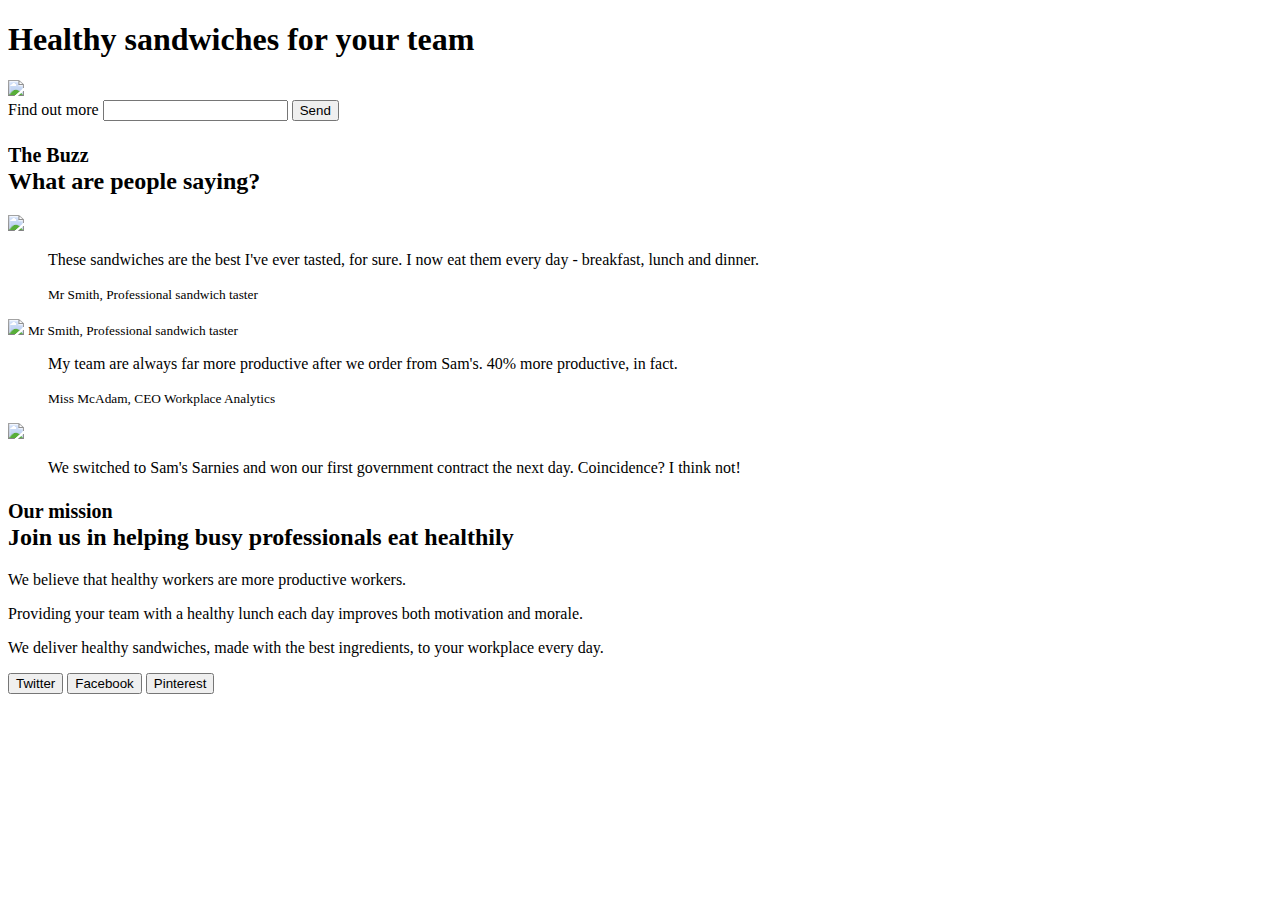
==== index.html @ 602e5418 "Initial commit" ====
<!DOCTYPE html>
<html>
<head>
  <title>Sam's Sarnies</title>
  <link href='css/bootstrap.min.css' rel='stylesheet'>
  <link href='css/main.css' rel='stylesheet'>
<meta name="viewport" content="width=device-width,initial-scale=1.0">
</head>

<body>
  <nav class="navbar navbar-inverse">
  <div class="container-fluid">
  </div>
</div>
<div class="collapse navbar-collapse" id="bs-example-navbar-collapse-9">
</div>
</div>
</nav>
  <div class='jumbotron'>
    <div class="container">
      <div class="row">
    </div>
    <div class="col-sm-8">

    </div>
</form>
<h1>Healthy sandwiches for your team</h1>
<div class="col-sm-4">
  <img class ="img-responsive"
   src='images/sandwich.png'>
    <form role='form'>
      <label for="email">Find out more</label>
      <input type="text" name="email" >
      <button class="btn btn-success">Send</button>
    </form>
  </div>
</div>
  <div id="buzz" class="text-center">
    <div class="container">
    </div>
    <h2><small>The Buzz</small><br />What are people saying?</h2>
    <div class="row">
      <div class="col-sm-4">
      <img class="img-circle" src='images/person.jpg'>
      <blockquote>
      <p>These sandwiches are the best I've ever tasted, for sure. I now eat them every day - breakfast, lunch and dinner.</p>
      <small>Mr Smith, Professional sandwich taster</small>
    </blockquote>
    </div>
    <div class="row">
      <div class="col-sm-4">
      <img class="img-circle"src='images/person.jpg'>
      <small>Mr Smith, Professional sandwich taster</small>
<blockquote>
      <p>My team are always far more productive after we order from Sam's. 40% more productive, in fact.</p>
      <small>Miss McAdam, CEO Workplace Analytics</small>
    </blockquote>
    </div>
    <div class="row">
      <div class="col-sm-4">
      <img class="img-circle"src='images/person.jpg'>
      <blockquote>
      <p>We switched to Sam's Sarnies and won our first government contract the next day. Coincidence? I think not!</p>
    </blockquote>
    </div>
</div>

  <div id="mission">
    <div class="container">
    </div>
    <h2><small>Our mission</small><br />Join us in helping busy professionals eat healthily</h2>

    <p class="lead">We believe that healthy workers are more productive workers.</p>
    <p class="lead">Providing your team with a healthy lunch each day improves both motivation and morale.</p>
    <p class="lead">We deliver healthy sandwiches, made with the best ingredients, to your workplace every day.</p>

    <div id='social-buttons'>
      <button class="btn btn-lg btn-twitter">Twitter</button>
      <button class="btn btn-lg btn-facebook">Facebook</button>
      <button class="btn btn-lg btn-pinterest">Pinterest</button>
    </div>
  </div>


</body>


<!-- Sandwich from: © Kosoff | <a href="http://www.dreamstime.com/">Dreamstime Stock Photos</a> & <a href="http://www.stockfreeimages.com/">Stock Free Images</a> -->
</html>
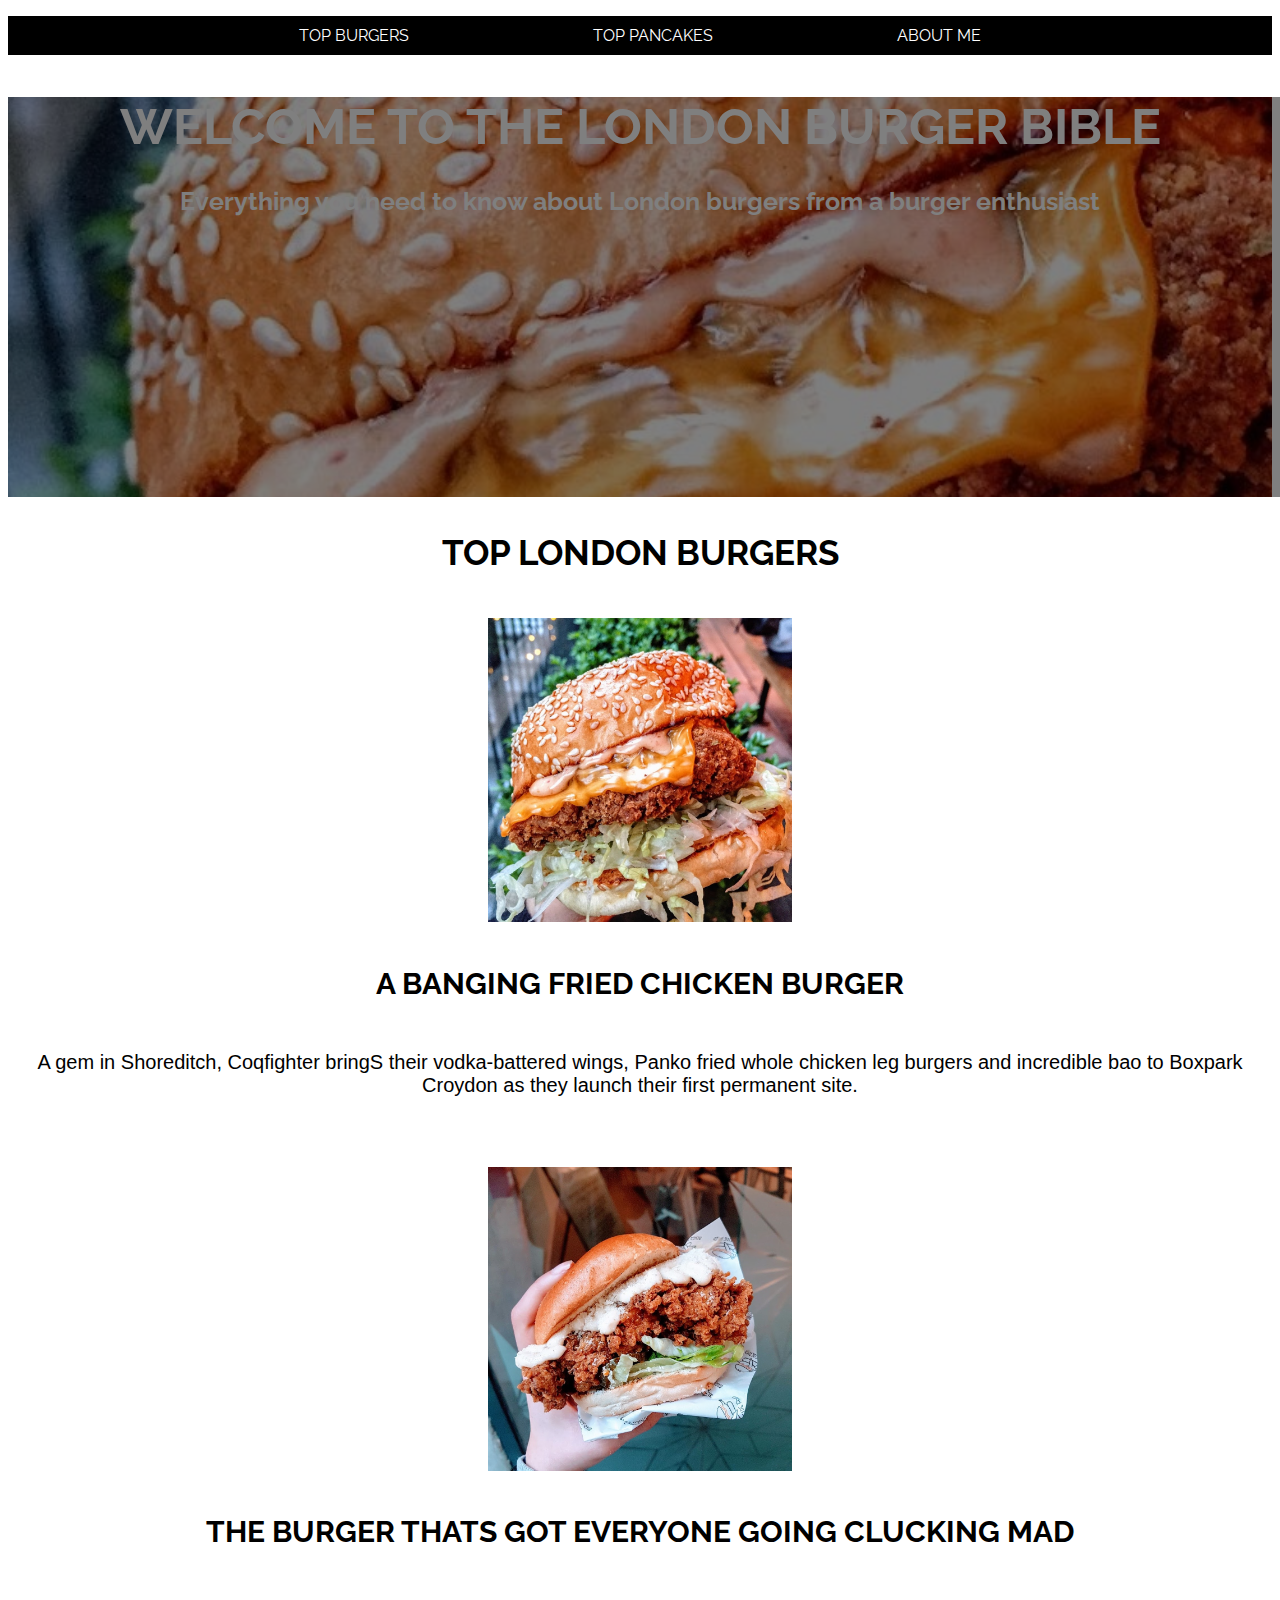
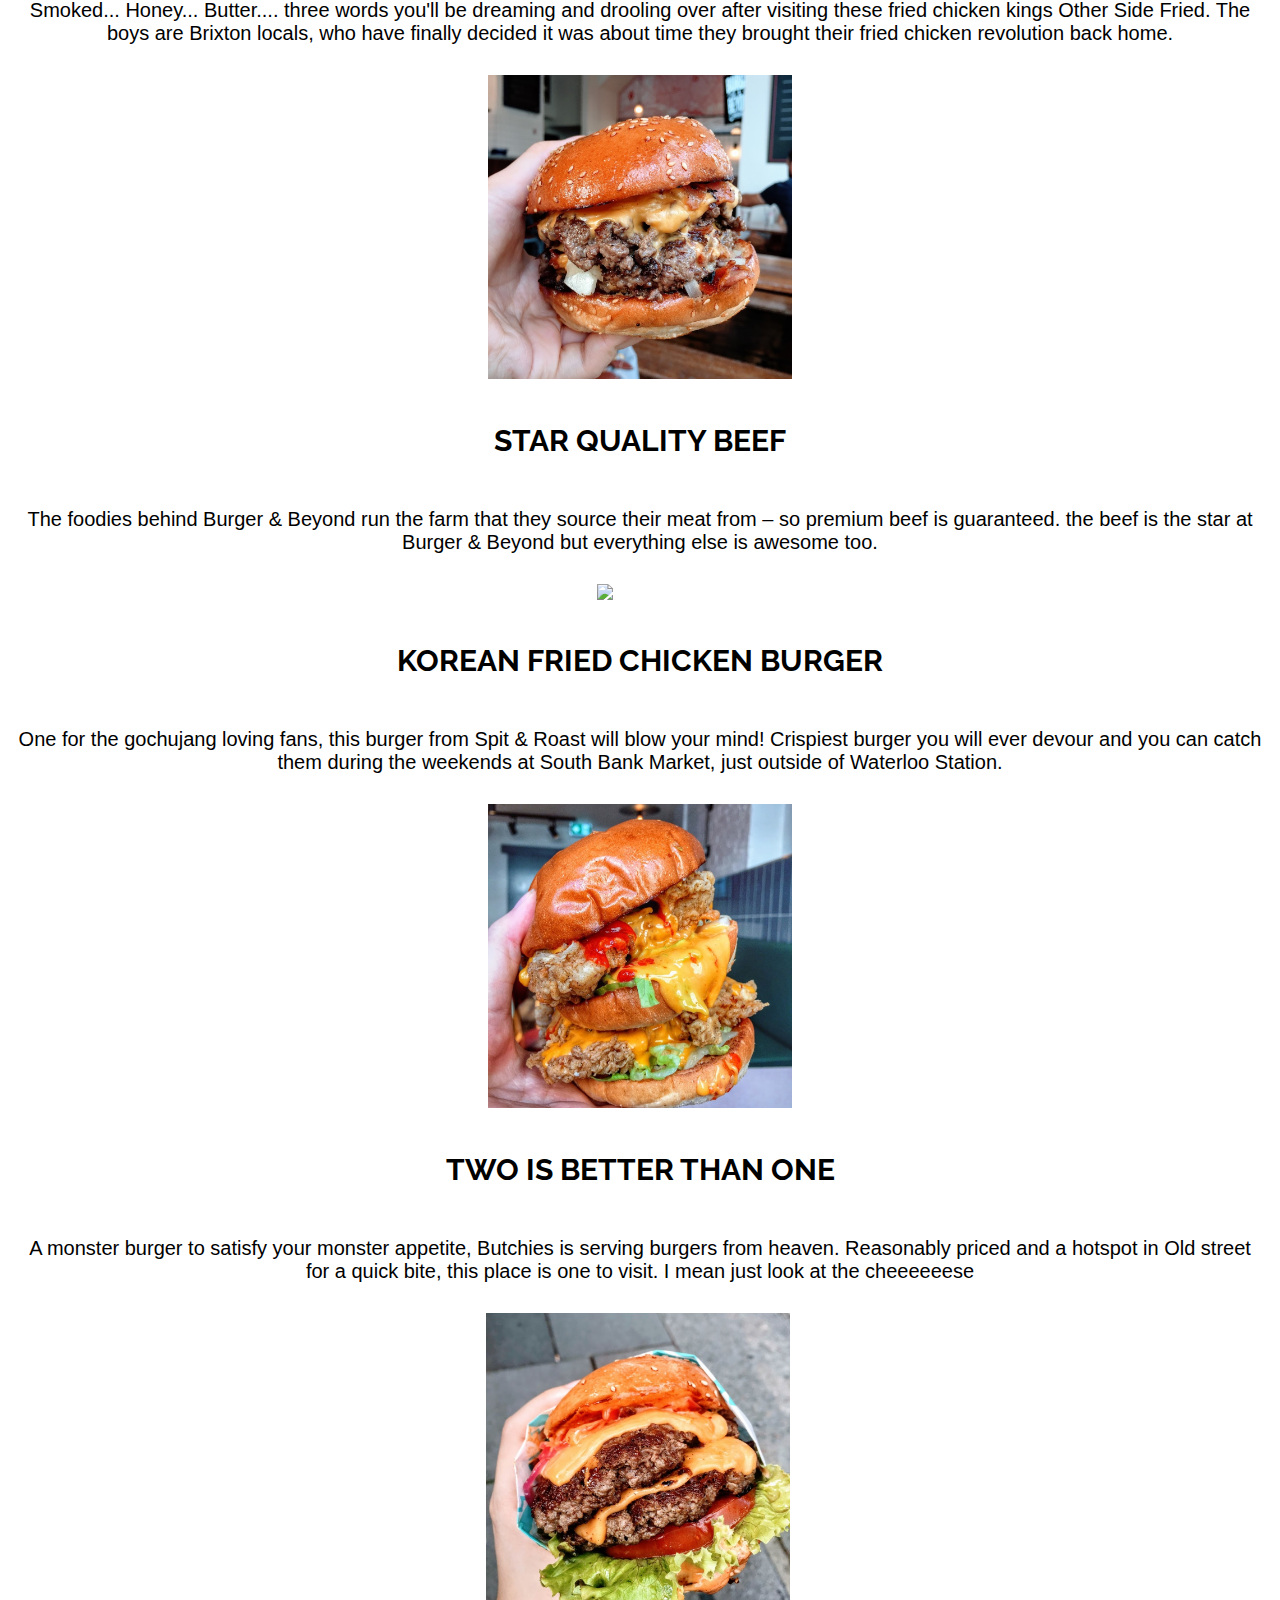
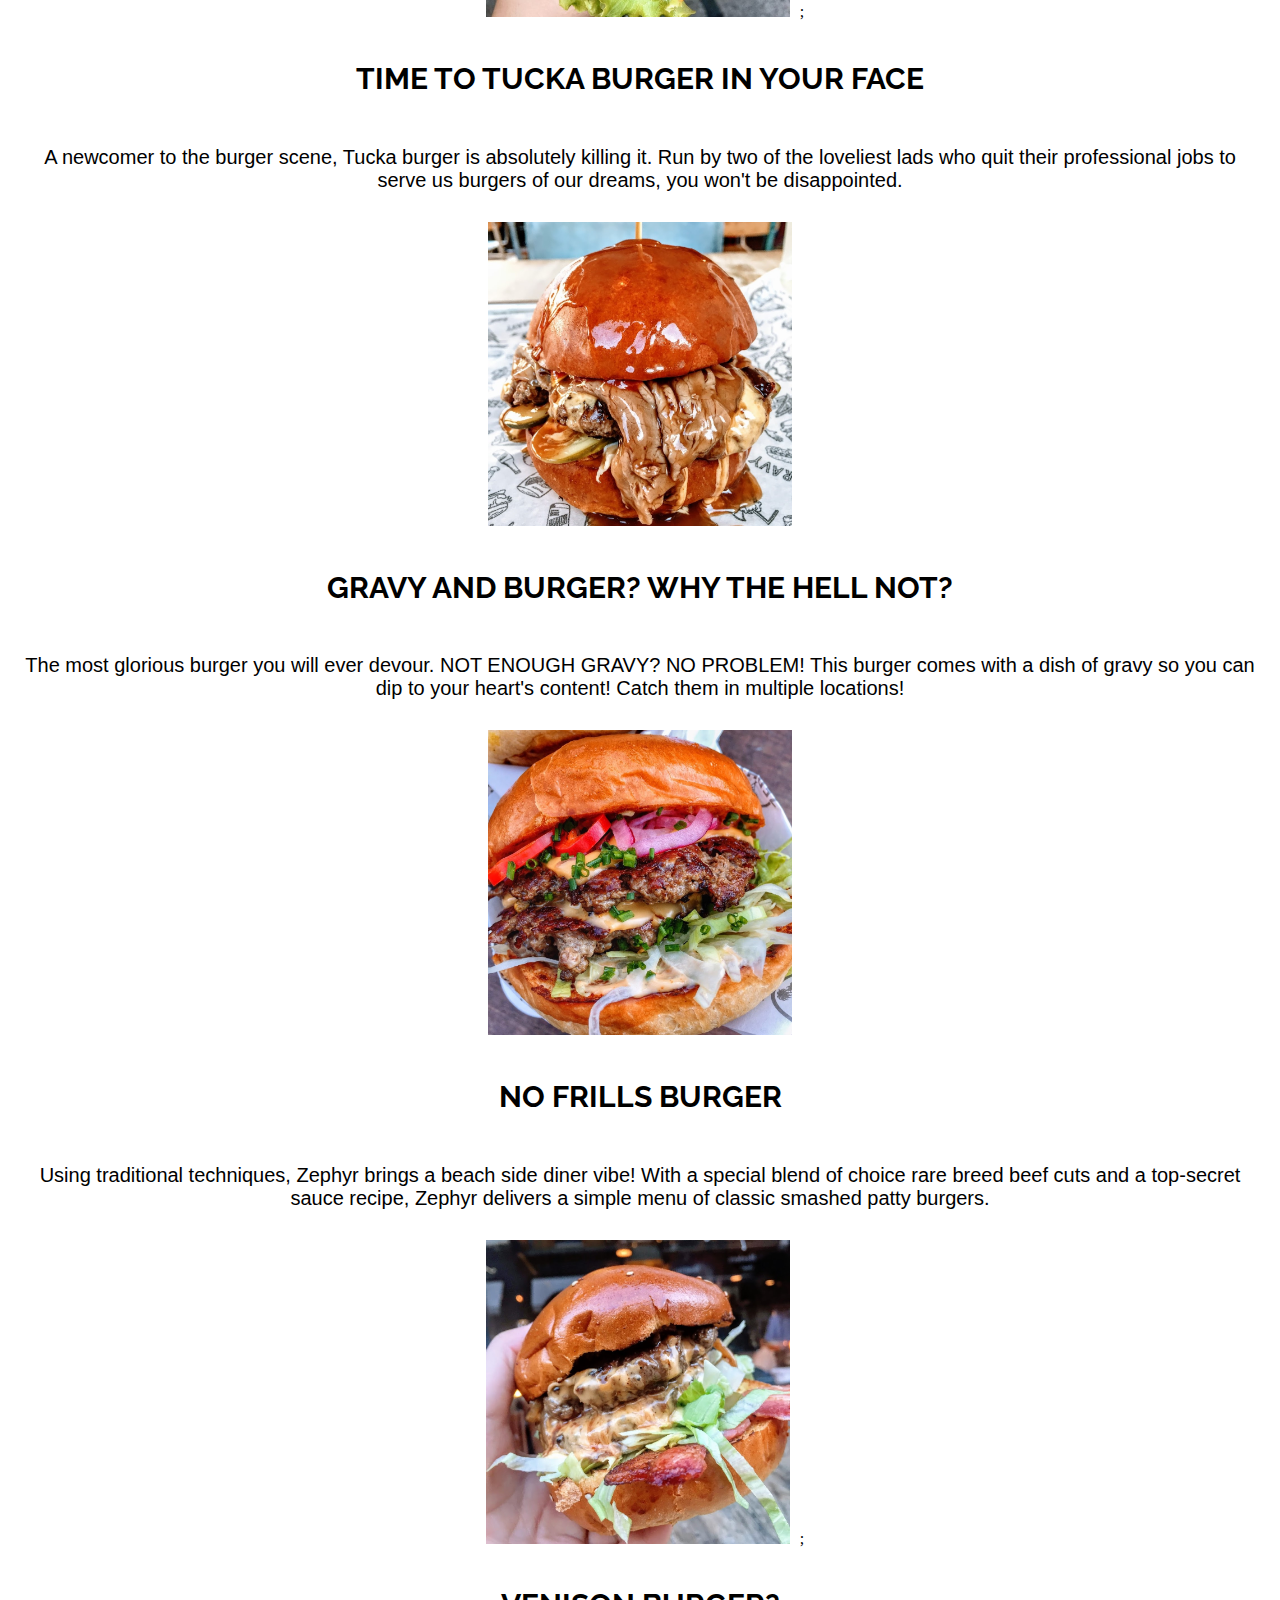
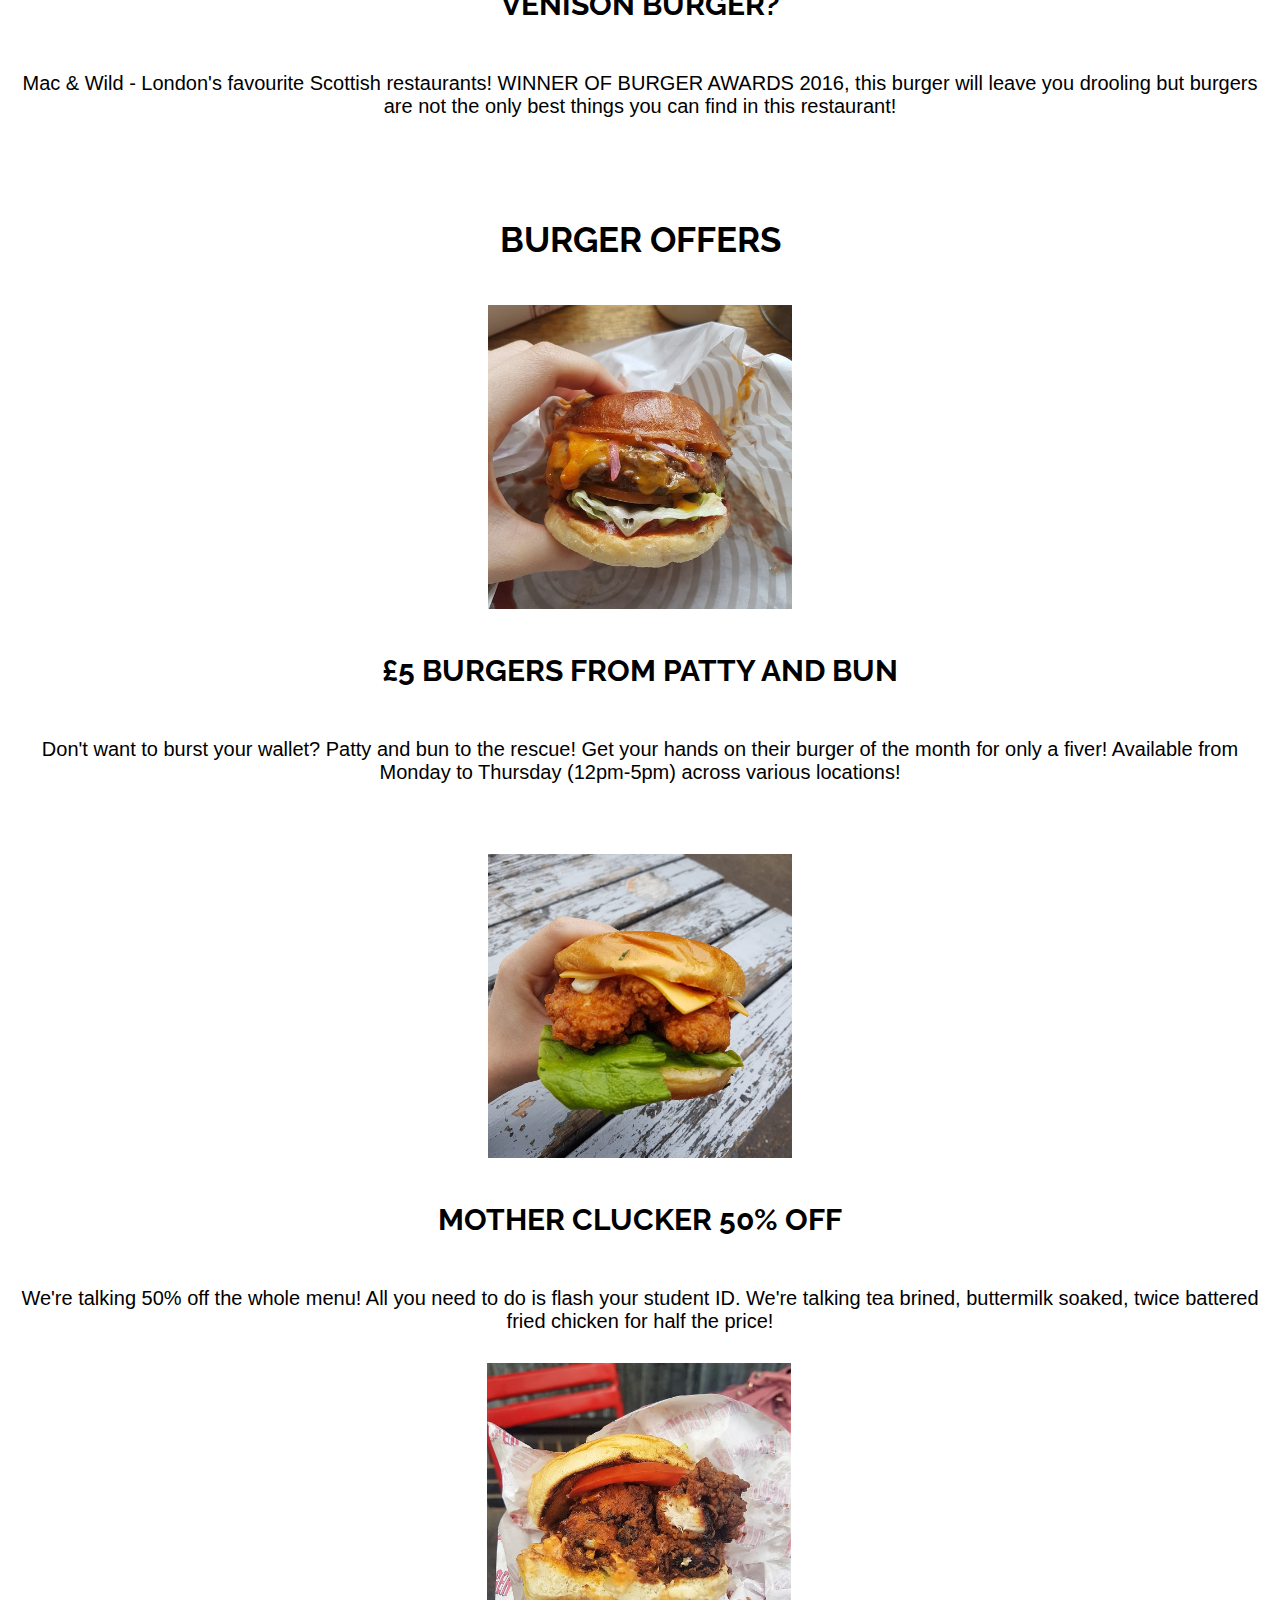
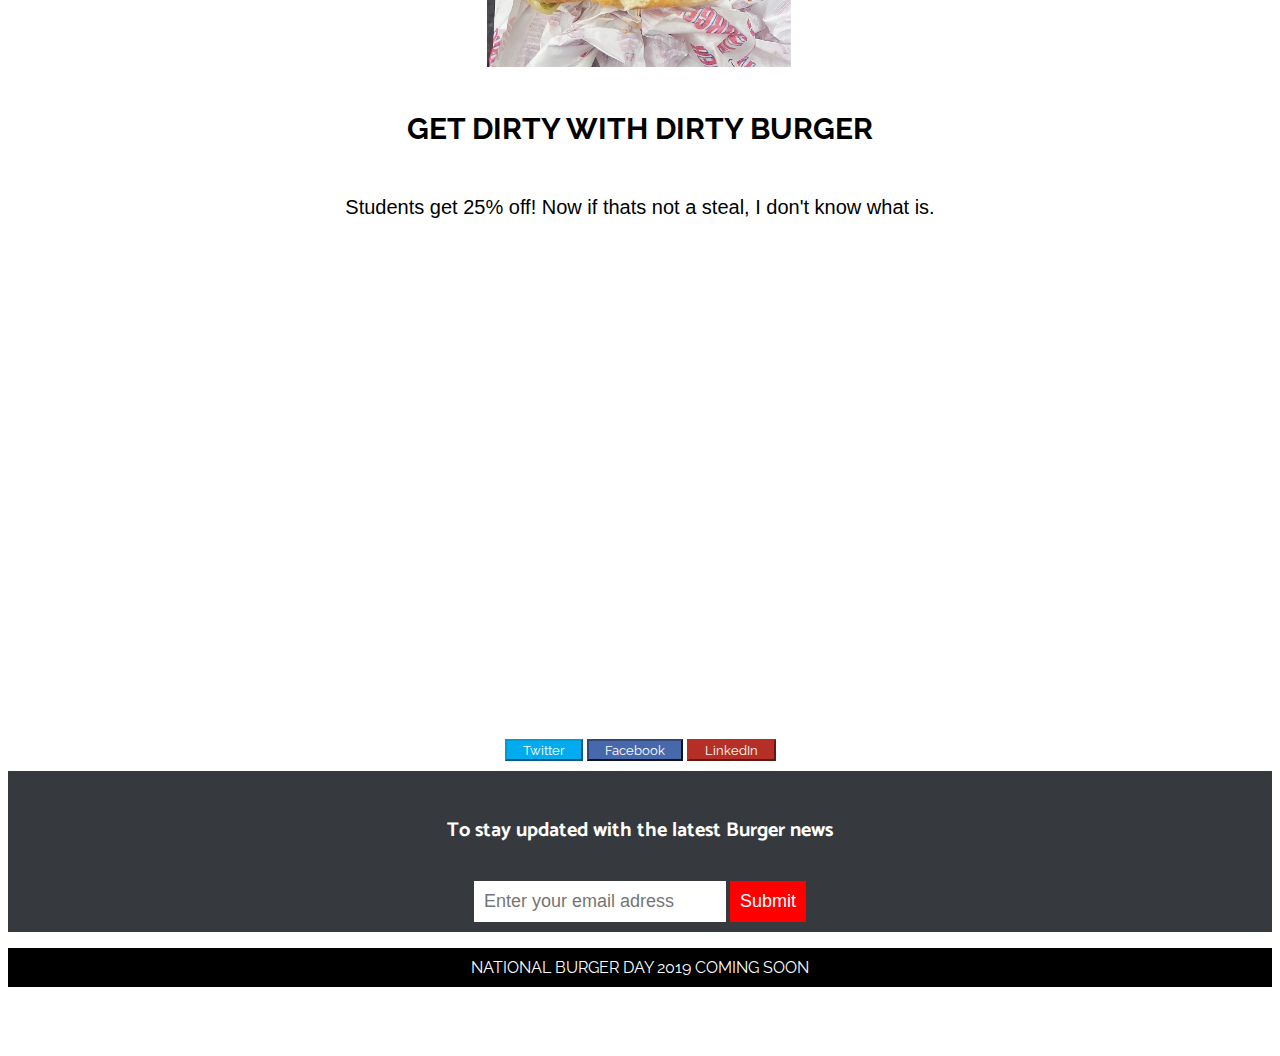
==== commit ec419223: "complete" ====
--- a/index.html
+++ b/index.html
@@ -1,89 +1,173 @@
 <!DOCTYPE html>
 <html>
 <head>
-  <title>Sam's Sarnies</title>
-  <link href='css/bootstrap.min.css' rel='stylesheet'>
-  <link href='css/main.css' rel='stylesheet'>
-<meta name="viewport" content="width=device-width,initial-scale=1.0">
+  <title>BURGERS</title>
+  <link rel="stylesheet" href="https://stackpath.bootstrapcdn.com/bootstrap/4.1.3/css/bootstrap.min.css" integrity="sha384-MCw98/SFnGE8fJT3GXwEOngsV7Zt27NXFoaoApmYm81iuXoPkFOJwJ8ERdknLPMO" crossorigin="anonymous">
+  <link href='yourcss/css.css' rel='stylesheet'>
+  <link href="https://fonts.googleapis.com/css?family=Biryani|Catamaran:800|Questrial:900|Raleway:900" rel="stylesheet">
+  <meta name="viewport" content="width=device-width,initial-scale=1.0">
+  <script type= "text/javascript" src="js/jquery-3.3.1.min.js"></script>
+  <script type= "text/javascript" src="js/bootstrap.min.js"></script>
+  <script type= "text/javascript" src="https://ajax.googleapis.com/ajax/libs/jquery/2.1.4/jquery.min.js"></script>
 </head>
-
 <body>
-  <nav class="navbar navbar-inverse">
   <div class="container-fluid">
   </div>
-</div>
-<div class="collapse navbar-collapse" id="bs-example-navbar-collapse-9">
-</div>
-</div>
-</nav>
-  <div class='jumbotron'>
-    <div class="container">
-      <div class="row">
+  <ul>
+    <li class="active"><a href="index.html">TOP BURGERS</a></li>
+    <li><a href="foodblog.html">TOP PANCAKES</a></li>
+    <li><a href="aboutyou.html" target="_blank">ABOUT ME</a></li>
+  </ul>
+  <header>
+    <div class="shade">
     </div>
-    <div class="col-sm-8">
+    <div id="cover">
+      <div class ="jumbotron">
+        <div class = "row">
+          <div class="col-12 col-sm-12 col-md-12 col-lg-12">
+            <h1>WELCOME TO THE LONDON BURGER BIBLE</h1>
+            <h2>Everything you need to know about London burgers from a burger enthusiast</h2>
+          </div>
+        </div>
+      </div>
+    </div>
+  </header>
+  <h3>TOP LONDON BURGERS</h3>
+  <div class="container">
+    <div class="row">
+      <div class="col-xs-4 col-sm-4 col-md-4 col-lg-4">
+        <a href="https://www.coqfighter.com/" title="Click for restaurant website">
+          <img src="yourcss/burger.png" class="img-thumbnail"alt="Coqfighter"width="304" class="img-thumbnail"height="304"></a>
+          <h4>A BANGING FRIED CHICKEN BURGER</h4>
+          <p>A gem in Shoreditch, Coqfighter bringS their vodka-battered wings, Panko fried whole chicken leg burgers and incredible bao to Boxpark Croydon as they launch their first permanent site.</p>
+        </p>
+      </div>
+      <div class="col-xs-4 col-sm-4 col-md-4 col-lg-4">
+        <a href="http://www.othersidefried.com/"title="Click for restaurant website">
+          <img src="yourcss/osf.png" class="img-thumbnail" alt="bb" width="304" height- "304"></a>
+          <h4>THE BURGER THATS GOT EVERYONE GOING CLUCKING MAD</h4>
+          <p>
+            Smoked... Honey... Butter.... three words you'll be dreaming and drooling over after visiting these fried chicken kings Other Side Fried.
+            The boys are Brixton locals, who have finally decided it was about time they brought their fried chicken revolution back home.
+          </p>
+        </div>
+        <div class="col-xs-4 col-sm-4 col-md-4 col-lg-4">
+          <a href="https://burgerandbeyond.co.uk/"title="Click for restaurant website">
+            <img src="yourcss/bb.png" class="img-thumbnail"alt="BBB" width="304" height="304"></a>
+            <h4>STAR QUALITY BEEF</h4>
+            <p>The foodies behind Burger & Beyond run the farm that they source their meat from – so premium beef is guaranteed. the beef is the star at Burger & Beyond but everything else is awesome too.
+            </p>
+          </div>
+        </div>
+        <div class="container">
+          <div class="row">
+            <div class="col-xs-4 col-sm-4 col-md-4 col-lg-4">
+              <a href="https://www.facebook.com/Spit-Roast-1384060918484964/"title="Click for restaurant website">
+                <img src="yourcss/spit.jpg" class="img-thumbnail" alt="SpitRoast" width="304" height="304"></a>
+                <h4>KOREAN FRIED CHICKEN BURGER</h4>
+                <p>One for the gochujang loving fans, this burger from Spit & Roast will blow your mind! Crispiest burger you will ever devour and you can catch them during the weekends at South Bank Market, just outside of Waterloo Station.
+                </p>
+              </div>
+              <div class="col-xs-4 col-sm-4 col-md-4 col-lg-4">
+                <a href="https://www.butchies.co.uk/"title="Click for restaurant website">
+                  <img src="yourcss/butchies.png" class="img-thumbnail" alt="butchies" width="304" height- "304"></a>
+                  <h4>TWO IS BETTER THAN ONE</h4>
+                  <p> A monster burger to satisfy your monster appetite, Butchies is serving burgers from heaven. Reasonably priced and a hotspot in Old street for a quick bite, this place is one to visit. I mean just look at the cheeeeeese
+                  </p>
+                </div>
+                <div class="col-xs-4 col-sm-4 col-md-4 col-lg-4">
+                  <a href="https://www.tuckaburger.co.uk/"title="Click for restaurant website">
+                    <img src='yourcss/tucka.png' class="img-thumbnail"alt="tucka" width="304" height="304"></a>;
+                    <h4>TIME TO TUCKA BURGER IN YOUR FACE</h4>
+                    <p>A newcomer to the burger scene, Tucka burger is absolutely killing it. Run by two of the loveliest lads who quit their professional jobs to serve us burgers of our dreams, you won't be disappointed.
+                    </div>
+                  </div>
+                  <div class="container">
+                    <div class="row">
+                      <div class="col-xs-4 col-sm-4 col-md-4 col-lg-4">
+                        <a href="https://www.dipandflip.co.uk/"title="Click for restaurant website">
+                          <img src="yourcss/dip.png" class="img-thumbnail" alt="dip" width="304" height="304"></a>
+                          <h4>GRAVY AND BURGER? WHY THE HELL NOT?</h4>
+                          <p>The most glorious burger you will ever devour. NOT ENOUGH GRAVY? NO PROBLEM! This burger comes with a dish of gravy so you can dip to your heart's content! Catch them in multiple locations!
+                          </p>
+                        </div>
+                        <div class="col-xs-4 col-sm-4 col-md-4 col-lg-4">
+                          <a href="http://zephyrfood.com/"title="Click for restaurant website">
+                            <img src="yourcss/zephyr.png" class="img-thumbnail" alt="zephyr" width="304" height- "304"></a>
+                            <h4>NO FRILLS BURGER</h4>
+                            <p>Using traditional techniques, Zephyr brings a beach side diner vibe! With a special blend of choice rare breed beef cuts and a top-secret sauce recipe, Zephyr delivers a simple menu of classic smashed patty burgers.
+                            </div>
+                            <div class="col-xs-4 col-sm-4 col-md-4 col-lg-4">
+                              <a href="https://www.macandwild.com/"title="Click for restaurant website">
+                                <img src='yourcss/venison.png' class="img-thumbnail"alt="macwild" width="304" height="304"></a>;
+                                <h4>VENISON BURGER?</h4>
+                                <p> Mac & Wild - London's favourite Scottish restaurants! WINNER OF BURGER AWARDS 2016, this burger will leave you drooling but burgers are not the only best things you can find in this restaurant!
+                                </p>
+                              </div>
+                            </div>
+                            <div>
+                              <br>
+                            </br>
+                            <h3> BURGER OFFERS </h3>
+                            <div class="container">
+                              <div class="row">
+                                <div class="col-xs-4 col-sm-4 col-md-4 col-lg-4">
+                                  <a href="https://www.pattyandbun.co.uk/current-offers/"><img src="yourcss/patty.png" class="img-thumbnail" alt="Coqfighter" width="304" height="304"></a>
+                                  <h4>£5 BURGERS FROM PATTY AND BUN</h4>
+                                  <p>Don't want to burst your wallet? Patty and bun to the rescue! Get your hands on their burger of the month for only a fiver! Available from Monday to Thursday (12pm-5pm) across various locations!</p>
+                                </p>
+                              </div>
+                              <div class="col-xs-4 col-sm-4 col-md-4 col-lg-4">
+                                <a href="http://motherclucker.co.uk/"><img src="yourcss/mother.png" class="img-thumbnail" alt="bb" width="304" height- "304"></a>
+                                <h4>MOTHER CLUCKER 50% OFF</h4>
+                                <p> We're talking 50% off the whole menu! All you need to do is flash your student ID. We're talking tea brined, buttermilk soaked, twice battered fried chicken for half the price!
+                                </p>
+                              </div>
+                              <div class="col-xs-4 col-sm-4 col-md-4 col-lg-4">
+                                <a href="http://www.eatdirtyburger.com/"><img src="yourcss/dirty.png" class="img-thumbnail"alt="BBB" width="304" height="304">;</a>
+                                <h4>GET DIRTY WITH DIRTY BURGER</h4>
+                                <p> Students get 25% off! Now if thats not a steal, I don't know what is.
+                                </p>
+                              </div>
+                            </div>
+                            <iframe src="https://www.google.com/maps/embed?pb=!1m18!1m12!1m3!1d2485.70737877605!2d-0.11451538438505525!3d51.46352882173111!2m3!1f0!2f0!3f0!3m2!1i1024!2i768!4f13.1!3m3!1m2!1s0x4876046613a56db3%3A0xa3e170be01e49811!2sOther+Side+Fried!5e0!3m2!1sen!2suk!4v1544646887117" width="600" height="450" frameborder="0" style="border:0" allowfullscreen></iframe>
+                          </div>
+                          <br>
+                        </br>
 
-    </div>
-</form>
-<h1>Healthy sandwiches for your team</h1>
-<div class="col-sm-4">
-  <img class ="img-responsive"
-   src='images/sandwich.png'>
-    <form role='form'>
-      <label for="email">Find out more</label>
-      <input type="text" name="email" >
-      <button class="btn btn-success">Send</button>
-    </form>
-  </div>
-</div>
-  <div id="buzz" class="text-center">
-    <div class="container">
-    </div>
-    <h2><small>The Buzz</small><br />What are people saying?</h2>
-    <div class="row">
-      <div class="col-sm-4">
-      <img class="img-circle" src='images/person.jpg'>
-      <blockquote>
-      <p>These sandwiches are the best I've ever tasted, for sure. I now eat them every day - breakfast, lunch and dinner.</p>
-      <small>Mr Smith, Professional sandwich taster</small>
-    </blockquote>
-    </div>
-    <div class="row">
-      <div class="col-sm-4">
-      <img class="img-circle"src='images/person.jpg'>
-      <small>Mr Smith, Professional sandwich taster</small>
-<blockquote>
-      <p>My team are always far more productive after we order from Sam's. 40% more productive, in fact.</p>
-      <small>Miss McAdam, CEO Workplace Analytics</small>
-    </blockquote>
-    </div>
-    <div class="row">
-      <div class="col-sm-4">
-      <img class="img-circle"src='images/person.jpg'>
-      <blockquote>
-      <p>We switched to Sam's Sarnies and won our first government contract the next day. Coincidence? I think not!</p>
-    </blockquote>
-    </div>
-</div>
-
-  <div id="mission">
-    <div class="container">
-    </div>
-    <h2><small>Our mission</small><br />Join us in helping busy professionals eat healthily</h2>
-
-    <p class="lead">We believe that healthy workers are more productive workers.</p>
-    <p class="lead">Providing your team with a healthy lunch each day improves both motivation and morale.</p>
-    <p class="lead">We deliver healthy sandwiches, made with the best ingredients, to your workplace every day.</p>
-
-    <div id='social-buttons'>
-      <button class="btn btn-lg btn-twitter">Twitter</button>
-      <button class="btn btn-lg btn-facebook">Facebook</button>
-      <button class="btn btn-lg btn-pinterest">Pinterest</button>
-    </div>
-  </div>
-
-
-</body>
-
-
-<!-- Sandwich from: © Kosoff | <a href="http://www.dreamstime.com/">Dreamstime Stock Photos</a> & <a href="http://www.stockfreeimages.com/">Stock Free Images</a> -->
-</html>
+                      </div>
+                    </div>
+                  </div>
+                </div>
+              </div>
+              <div class="container-fluid">
+                <div id="social-buttons" class="row">
+                  <div class="col-12 col-sm-12 col-md-12 col-lg-12 col-xl-12">
+                    <button class="btn btn-lg btn-twitter">
+                      <a href="https://twitter.com/_thedebster">Twitter</a>
+                    </button>
+                    <button class="btn btn-lg btn-facebook">
+                      <a href="https://www.facebook.com/Debbehhh">
+                        Facebook
+                      </a>
+                    </button>
+                    <button class="btn btn-lg btn-linkedin">
+                      <a href="https://www.linkedin.com/in/deborahtansuemei/">
+                        LinkedIn
+                      </a>
+                    </button>
+                  </div>
+                </div>
+                <div id ="bottom">
+                  <h5>To stay updated with the latest Burger news</h4>
+                    <input type="email" placeholder="Enter your email adress">
+                    <input type="submit">
+                  </div>
+                  <div>
+                    <ul>
+                      <li><a href="https://www.nationalburgerday.co.uk/">NATIONAL BURGER DAY 2019 COMING SOON</a></li>
+                    </ul>
+                  </div>
+                </div>
+              </body>
+              </html>
--- a/yourcss/css.css
+++ b/yourcss/css.css
@@ -0,0 +1,155 @@
+
+.jumbotron{
+  background-color:initial !important;
+}
+
+.jumbotron  h1, .jumbotron h2 {
+color:white!important;
+}
+
+.container-fluid{
+  padding:0px;
+  max-width: 100%;
+}
+
+header{
+  margin-top: -18px;
+}
+.shade{
+  background-color: rgba(0,0,0,0.5);
+  min-height: 25em;
+  position: absolute;
+  width: 100% !important;
+}
+
+#cover{
+  background-image: url('burger1.png');
+  background-size:cover;
+  background-repeat: no-repeat;
+  background-attachment: fixed;
+  min-height:25em;
+  width:100% !important;
+}
+#cover2{
+  background-image: url('pancake.JPG');
+  background-size:cover;
+  background-repeat: no-repeat;
+  background-attachment: fixed;
+  min-height:25em;
+  width:100% !important;
+}
+
+
+body {
+  text-align: center;
+  max-width: 2000px;
+}
+
+h1 {
+  color: white;
+  font-family: Raleway;
+  text-align: center;
+  font-size: 50px;
+  margin: 60px 0 30px 0;
+}
+
+h2 {
+  font-size:25px;
+  font-family: Raleway;
+  text-align: center;
+}
+
+h3 {
+  font-size: 35px;
+  font-family:'Raleway';
+  color:black;
+  padding-bottom: 10px;
+  text-align: center;
+}
+h4{
+  font-size: 30px;
+  font-family:'Raleway', sans-serif;
+  color:black;
+  text-align: center;
+}
+
+h5{
+  font-size: 20px;
+  font-family:'Catamaran', sans-serif;
+  color:white;
+  text-align: center;
+}
+
+p{
+  font-size: 20px;
+  color:black;
+  font-family:helvetica;
+  /*background:-webkit-linear-gradient(bottom, rgba(0,0,0,1), rgba(0,0,0,.4));
+  background: -moz-linear-gradient(bottom, rgba(0,0,0,1), rgba(0,0,0,.4));*/
+  padding: 10px;padding: 10px;
+  text-align: center;
+}
+
+input{
+  border:0;
+  padding: 10px;
+  font-size: 18px;
+}
+input[type="submit"] {
+  background: red;
+  color: white;
+}
+a{
+  color: white;
+  font-family: "Raleway";
+  padding: 10px;
+  text-decoration: none;
+}
+ul{
+  padding: 10px;
+  background:#000000;
+  background-size: cover;
+}
+li {
+  display: inline;
+  padding: 80px;
+  font-style: normal;
+  max-width: 100%;
+}
+
+.img-thumbnail:hover{
+  background-color: grey;
+  transition: all 0.2s;
+  opacity: 50%;
+}
+
+#bottom{
+  background: rgba(32,35,41,0.9);
+  padding: 10px 10px 10px 10px;
+  max-width: 100%!important;
+}
+
+#social-buttons button {
+  color:white;
+}
+
+#social-buttons {
+  padding-bottom:10px;
+}
+
+button.btn a:hover {
+  text-decoration:none;
+  color:white;
+}
+.btn-twitter{
+  background:#00acee;
+  border-color:#009ad5;
+}
+.btn-facebook{
+  background:#4868ac;
+  border-color:#314776;
+}
+.btn-linkedin{
+  background:#b62f26;
+  border-color:#b62f26;
+}
